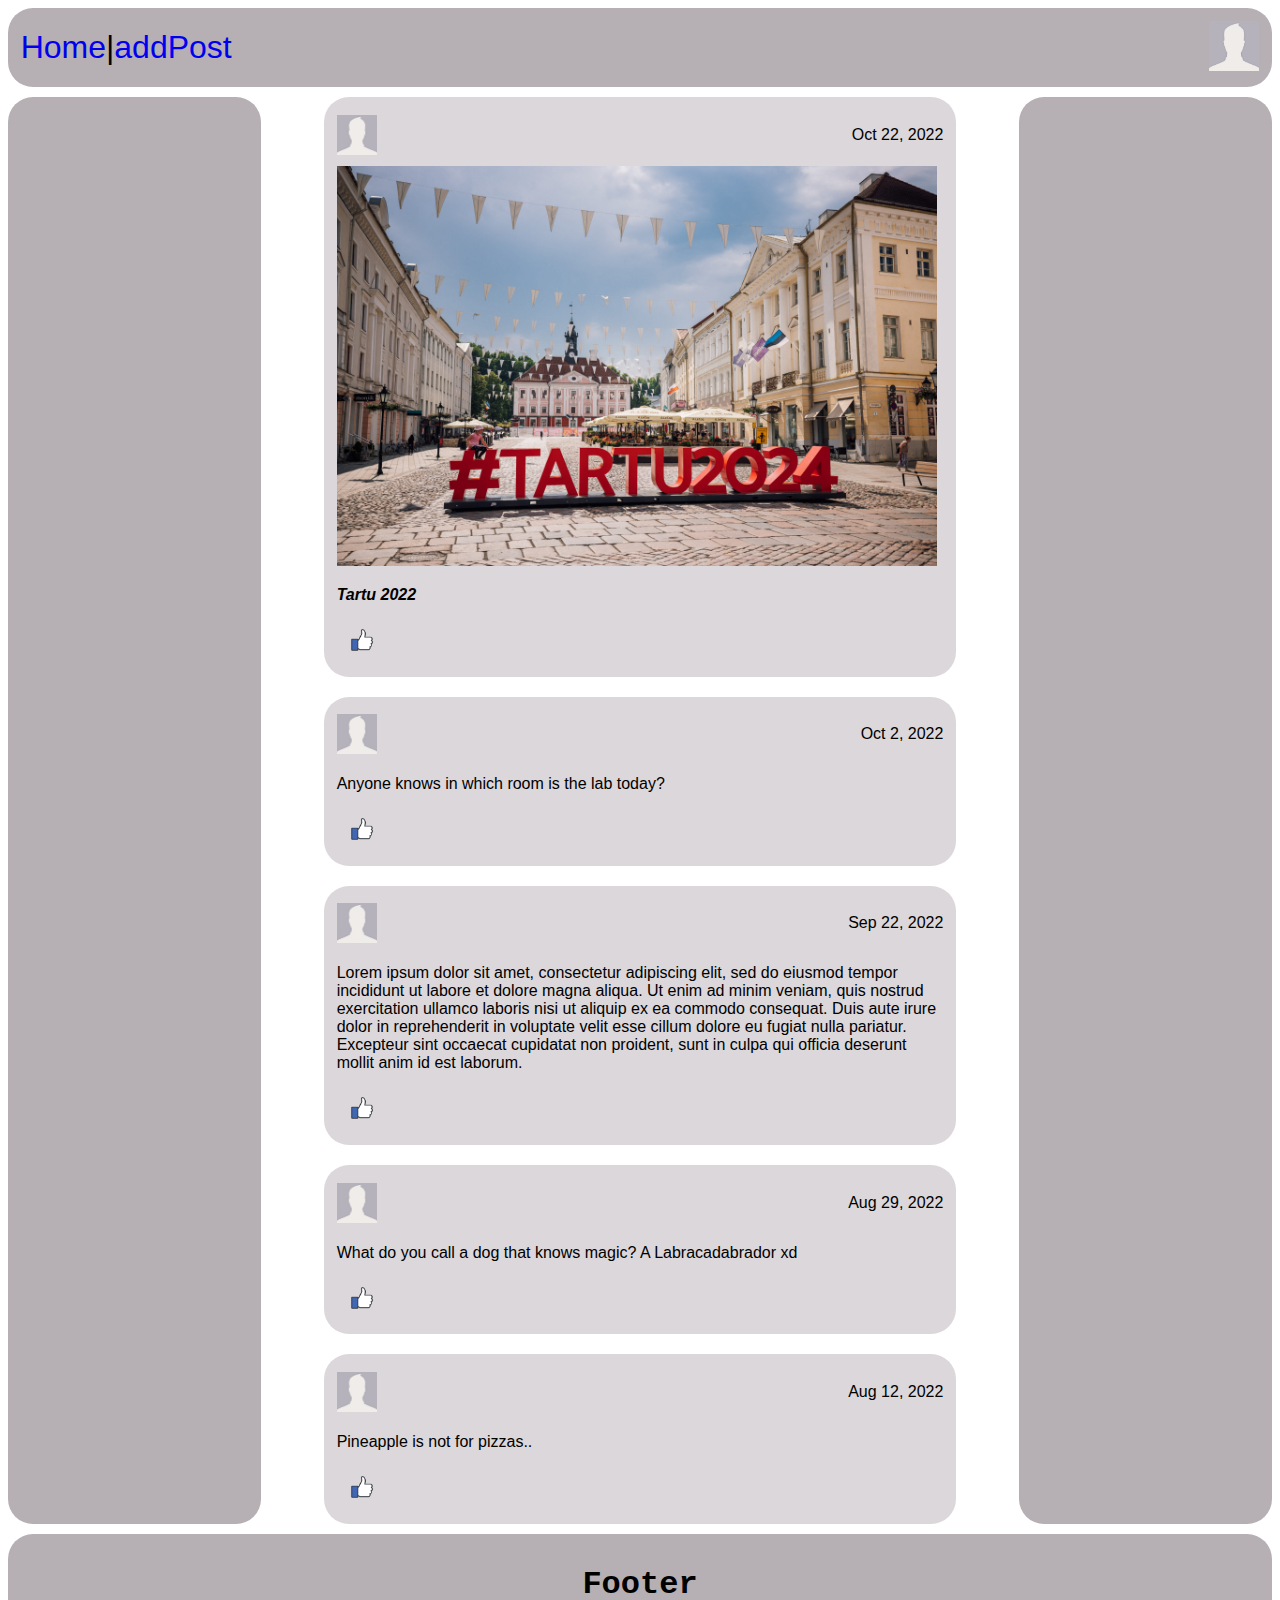
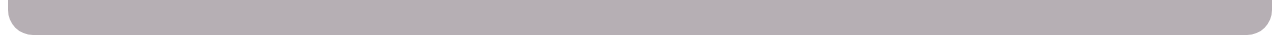
==== index.html @ aa156657 "Added an index.html file" ====
<!DOCTYPE html>
<html lang="en">
<head>
    <meta charset="UTF-8">
    <meta http-equiv="X-UA-Compatible" content="IE=edge">
    <meta name="viewport" content="width=device-width, initial-scale=1.0">
    <link rel="stylesheet" href="css/style.css">
    <title>Home</title>
</head>
<body>
    <div class="header">
        <div class="nav">
                <a href="index.html">Home</a> 
                <text>|</text>
                <a href="addpost.html">addPost</a>
        </div>
        <div class="pic">
            <img src="img/noprofilepic.jpg" width="50" height="50" alt="My picture">
        </div>

    </div>
    <section>
        <div class ="flexsection">
            <div class="sidebar">
            </div>
            <div class="posts">
                <div class="post">
                    <div class="postheader">
                        <img src="img/noprofilepic.jpg" width="40" height="40" alt="no profile pic">
                        <p>Oct 22, 2022</p>
                    </div>
                    <img src="img/tartu.jpg" alt="Tartu2024" width="600" height="400">
                    <p>Tartu 2022</p>
                    <div class="postfooter">
                        <img src="img/like.png" width="50" height="40" alt="likepilt">
                    </div>
                </div>
                <div class="post">
                    <div class="postheader">
                        <img src="img/noprofilepic.jpg" width="40" height="40" alt="no profile pic">
                        <p>Oct 2, 2022</p>
                    </div>
                    <p>Anyone knows in which room is the lab today?</p>
                    <div class="postfooter">
                        <img src="img/like.png" width="50" height="40" alt="likepilt">
                    </div>
                </div>
                <div class="post">
                    <div class="postheader">
                        <img src="img/noprofilepic.jpg" width="40" height="40" alt="no profile pic">
                        <p>Sep 22, 2022</p>
                    </div>
                    <p>Lorem ipsum dolor sit amet, consectetur adipiscing elit, sed do eiusmod tempor incididunt ut labore et dolore magna aliqua. Ut enim ad minim veniam, quis nostrud exercitation ullamco laboris nisi ut aliquip ex ea commodo consequat. Duis aute irure dolor in reprehenderit in voluptate velit esse cillum dolore eu fugiat nulla pariatur. Excepteur sint occaecat cupidatat non proident, sunt in culpa qui officia deserunt mollit anim id est laborum.</p>
                    <div class="postfooter">
                        <img src="img/like.png" width="50" height="40" alt="likepilt">
                    </div>
                </div>
                <div class="post">
                    <div class="postheader">
                        <img src="img/noprofilepic.jpg" width="40" height="40" alt="no profile pic">
                        <p>Aug 29, 2022</p>
                    </div>
                    <p>What do you call a dog that knows magic? A Labracadabrador xd</p>
                    <div class="postfooter">
                        <img src="img/like.png" width="50" height="40" alt="likepilt">
                    </div>
                </div>
                <div class="post">
                    <div class="postheader">
                        <img src="img/noprofilepic.jpg" width="40" height="40" alt="no profile pic">
                        <p>Aug 12, 2022</p>
                    </div>
                    <p>Pineapple is not for pizzas..</p>
                    <div class="postfooter">
                        <img src="img/like.png" width="50" height="40" alt="no profile pic">
                    </div>
                </div>
            </div>
            <div class="sidebar">
            </div>
        </div>
    </section>
    <footer class="footer">
        <p id="footer">Footer</p>
    </footer>
</body>
</html>
---- css/style.css ----
*{
    font-family: Helvetica;
    box-sizing: border-box;
  }
.nav a{
    text-decoration: none;
}
.nav a:visited{
    color: black;
}
a:hover{
    background-color: #dbd7da;
}
section{
    margin-top: 10px;
}
.nav{
    display:flex;
    align-items: center;
    height: max-content;
    font-size: 2em;
}
.header {
    overflow: auto;
    padding: 1%;
    display: flex;
    justify-content: space-between;
    align-items: center;
    background-color: #b6afb4;
    border-radius: 25px;
    width: 100%; 
}
div.sidebar{
    width: 20%;
    background-color: #b6afb4;
    border-radius: 25px;
}
div.posts{
    flex-wrap: nowrap;
    width: 50%;
    display: flex;
    flex-direction: column;
    gap: 20px;
    justify-content: space-evenly;
}
div.post{
    overflow:auto;
    border-radius: 25px;
    background-color: #dbd7da;
    padding: 2%;
}
.postheader{
    display: flex;
    justify-content: space-between;
    margin-bottom: 1%;
    align-items: center;
}
.flexsection{
    display: flex;
    width: 100%;
    flex-wrap: nowrap;
    justify-content: space-between;
}
.post > img + p{
    font-weight: bold;
}
.post > img ~ p{
    font-style: italic;
}
.footer{
    margin-top: 10px;
    border-radius: 25px;
    display: flex;
    width: 100%;
    justify-content: center;
    align-items: center;
    background-color: #b6afb4;
}
.footer > p{
    font-size: 2em;
}
#footer{
    font-family: 'Courier New', Courier, monospace;
    font-weight: bold;
}
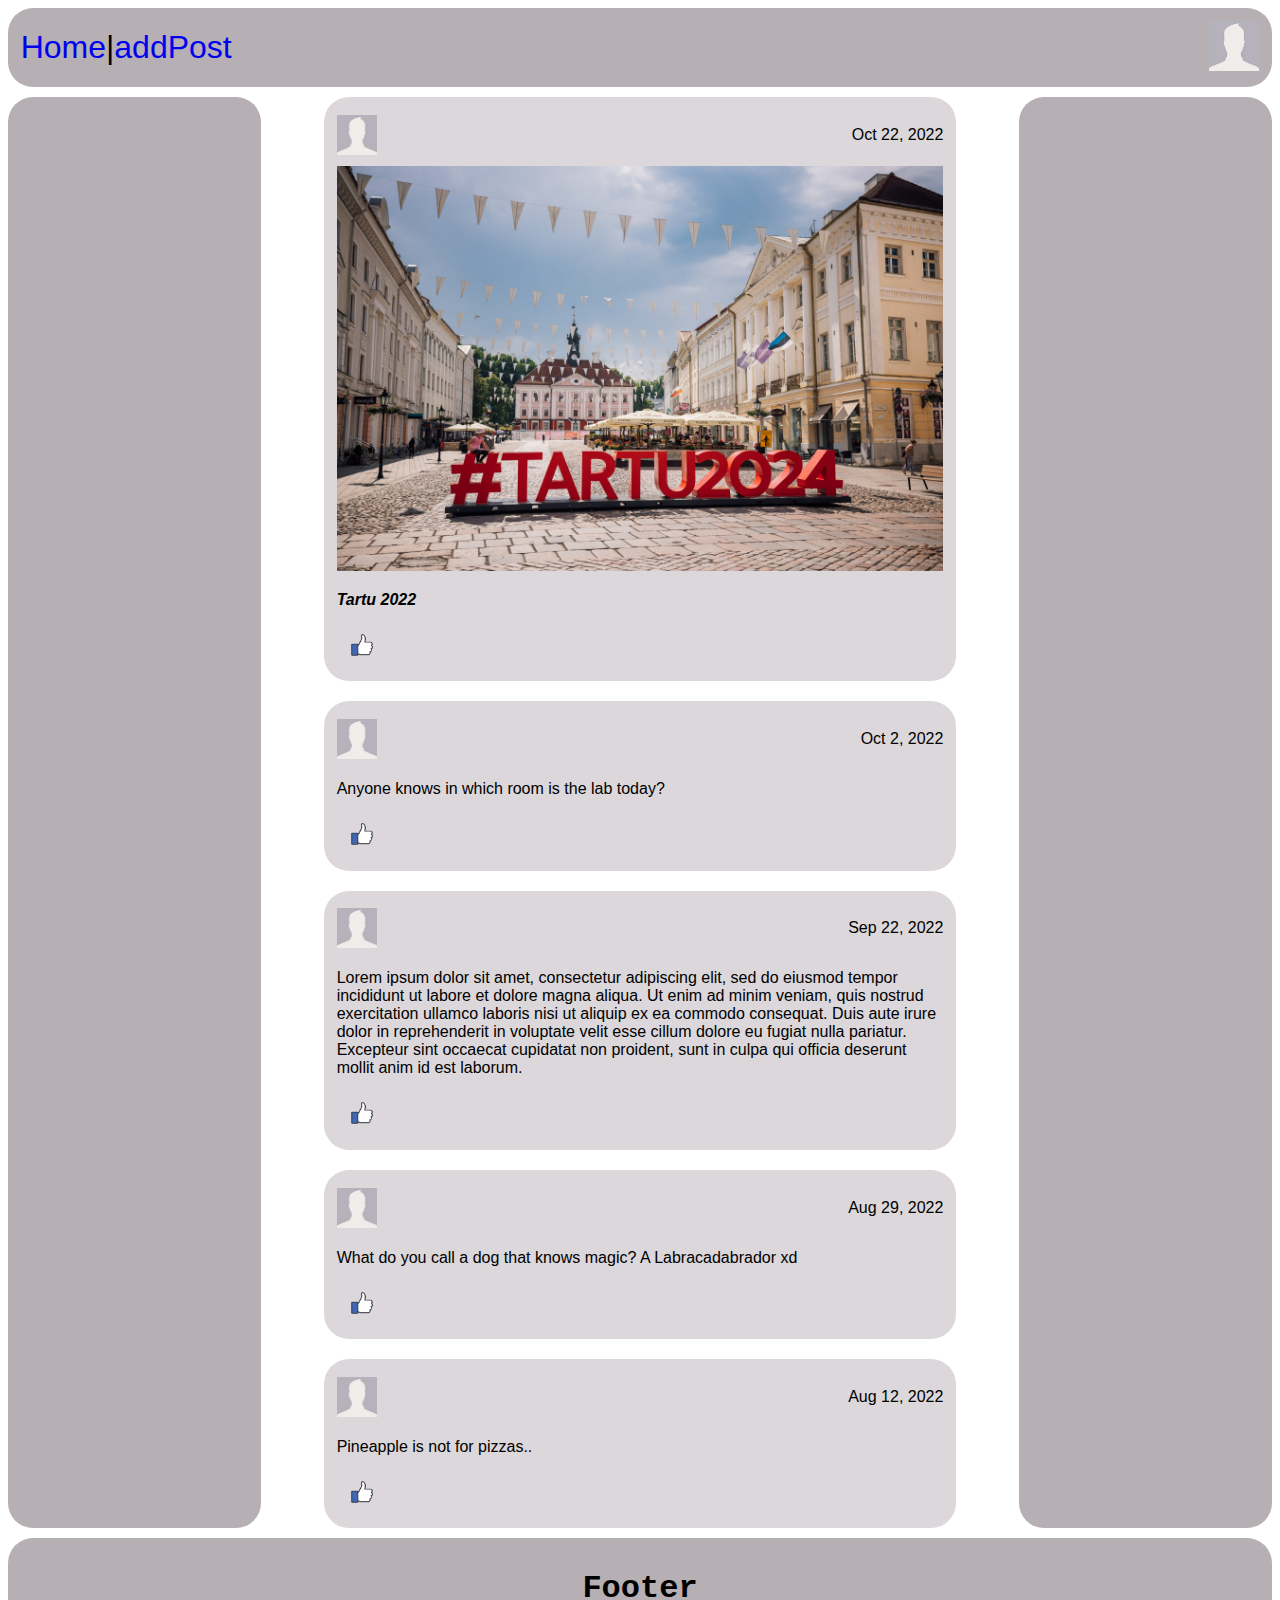
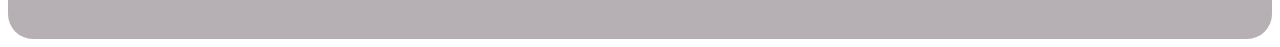
==== commit 7df84dd5: "Changed resizing on the main page" ====
--- a/index.html
+++ b/index.html
@@ -29,7 +29,7 @@
                         <img src="img/noprofilepic.jpg" width="40" height="40" alt="no profile pic">
                         <p>Oct 22, 2022</p>
                     </div>
-                    <img src="img/tartu.jpg" alt="Tartu2024" width="600" height="400">
+                    <img src="img/tartu.jpg" alt="Tartu2024" width="100%" height="auto">
                     <p>Tartu 2022</p>
                     <div class="postfooter">
                         <img src="img/like.png" width="50" height="40" alt="likepilt">
--- a/css/style.css
+++ b/css/style.css
@@ -35,6 +35,7 @@
     background-color: #b6afb4;
     border-radius: 25px;
 }
+
 div.posts{
     flex-wrap: nowrap;
     width: 50%;
@@ -42,6 +43,8 @@
     flex-direction: column;
     gap: 20px;
     justify-content: space-evenly;
+    margin-left: 5%;
+    margin-right: 5%;
 }
 div.post{
     overflow:auto;
@@ -59,7 +62,7 @@
     display: flex;
     width: 100%;
     flex-wrap: nowrap;
-    justify-content: space-between;
+    justify-content: center;
 }
 .post > img + p{
     font-weight: bold;
@@ -82,4 +85,14 @@
 #footer{
     font-family: 'Courier New', Courier, monospace;
     font-weight: bold;
+}
+
+@media (max-width: 800px) {
+    .sidebar {
+        display: none;
+    }
+
+    div.posts {
+        width: 85%;
+    }
 }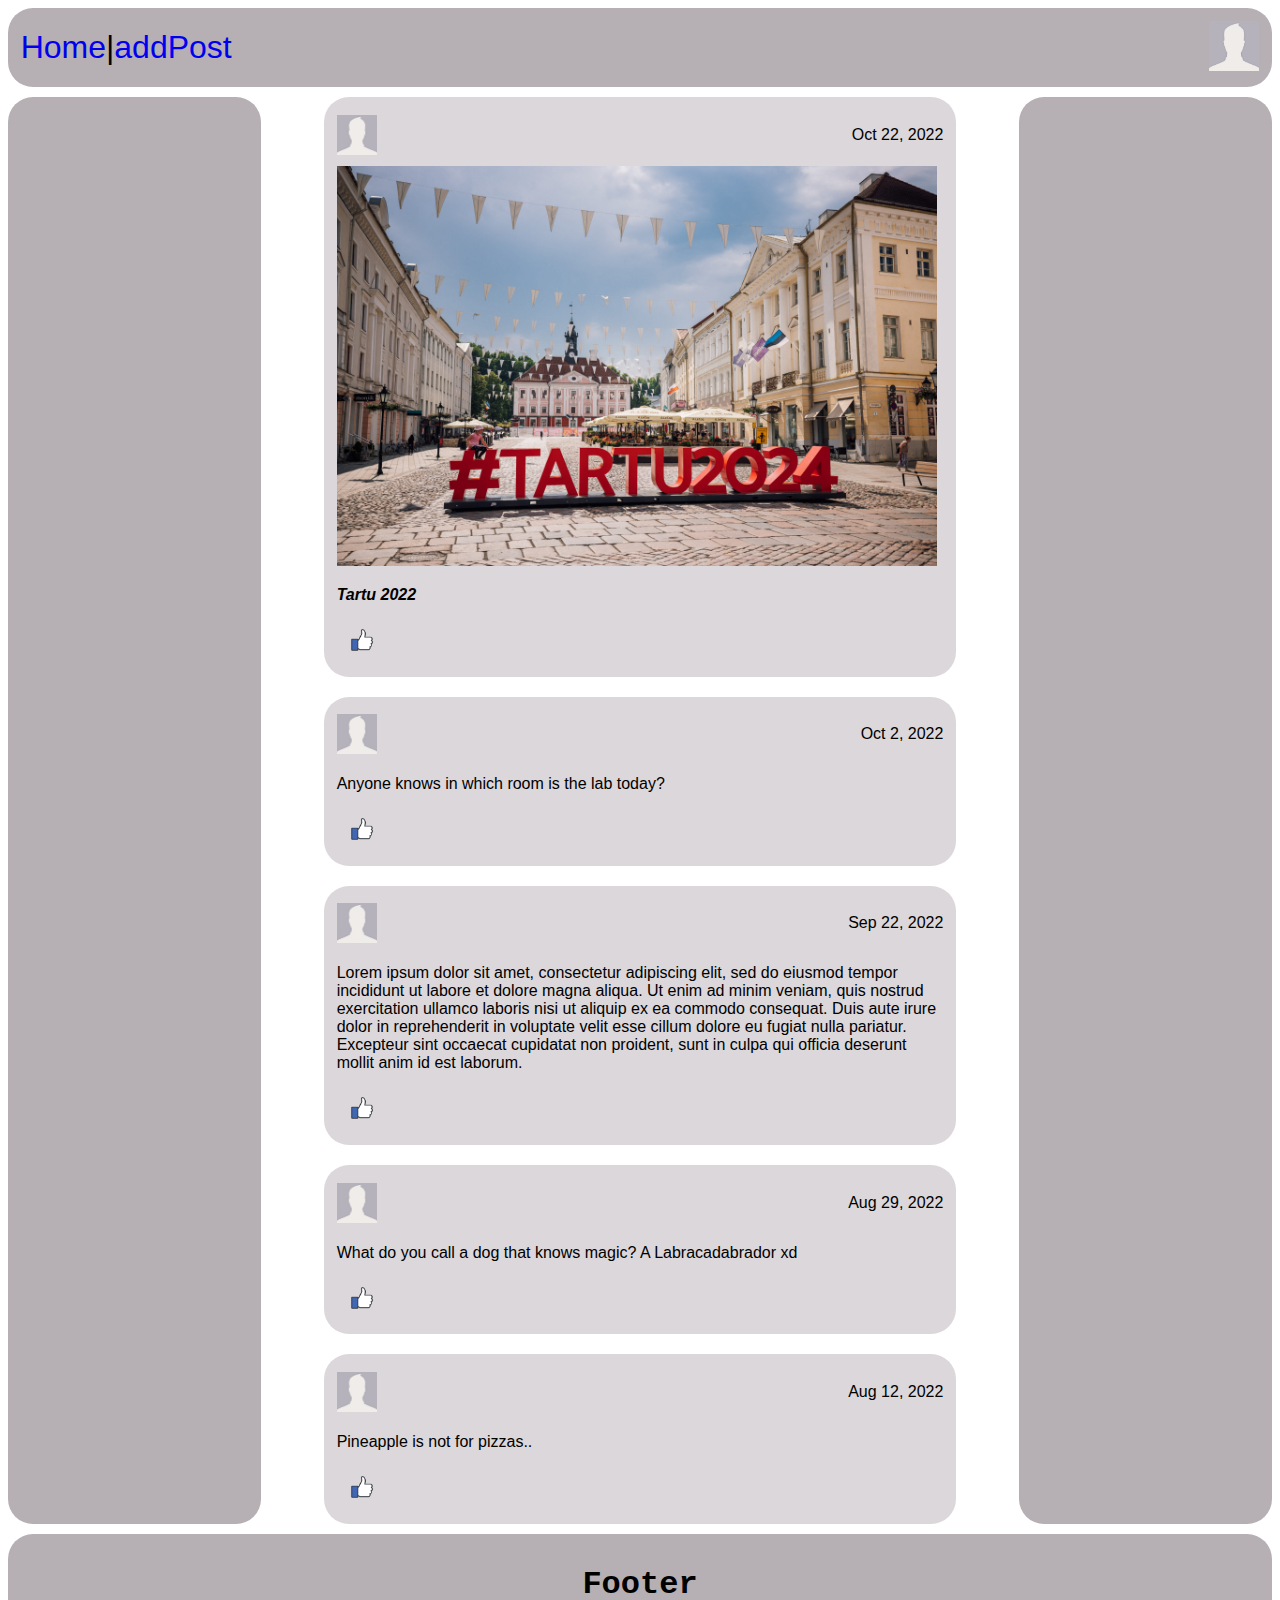
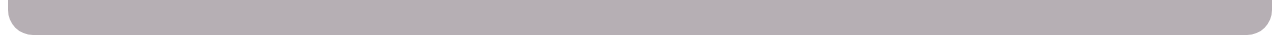
==== commit f8d3a001: "refactor into new directories, json mustand??" ====
--- a/index.html
+++ b/index.html
@@ -4,7 +4,7 @@
     <meta charset="UTF-8">
     <meta http-equiv="X-UA-Compatible" content="IE=edge">
     <meta name="viewport" content="width=device-width, initial-scale=1.0">
-    <link rel="stylesheet" href="css/style.css">
+    <link rel="stylesheet" href="res/css/style.css">
     <title>Home</title>
 </head>
 <body>
@@ -15,7 +15,7 @@
                 <a href="addpost.html">addPost</a>
         </div>
         <div class="pic">
-            <img src="img/noprofilepic.jpg" width="50" height="50" alt="My picture">
+            <img src="res/img/noprofilepic.jpg" width="50" height="50" alt="My picture">
         </div>
 
     </div>
@@ -26,53 +26,53 @@
             <div class="posts">
                 <div class="post">
                     <div class="postheader">
-                        <img src="img/noprofilepic.jpg" width="40" height="40" alt="no profile pic">
+                        <img src="res/img/noprofilepic.jpg" width="40" height="40" alt="no profile pic">
                         <p>Oct 22, 2022</p>
                     </div>
-                    <img src="img/tartu.jpg" alt="Tartu2024" width="100%" height="auto">
+                    <img src="res/img/tartu.jpg" alt="Tartu2024" width="600" height="400">
                     <p>Tartu 2022</p>
                     <div class="postfooter">
-                        <img src="img/like.png" width="50" height="40" alt="likepilt">
+                        <img src="res/img/like.png" width="50" height="40" alt="likepilt">
                     </div>
                 </div>
                 <div class="post">
                     <div class="postheader">
-                        <img src="img/noprofilepic.jpg" width="40" height="40" alt="no profile pic">
+                        <img src="res/img/noprofilepic.jpg" width="40" height="40" alt="no profile pic">
                         <p>Oct 2, 2022</p>
                     </div>
                     <p>Anyone knows in which room is the lab today?</p>
                     <div class="postfooter">
-                        <img src="img/like.png" width="50" height="40" alt="likepilt">
+                        <img src="res/img/like.png" width="50" height="40" alt="likepilt">
                     </div>
                 </div>
                 <div class="post">
                     <div class="postheader">
-                        <img src="img/noprofilepic.jpg" width="40" height="40" alt="no profile pic">
+                        <img src="res/img/noprofilepic.jpg" width="40" height="40" alt="no profile pic">
                         <p>Sep 22, 2022</p>
                     </div>
                     <p>Lorem ipsum dolor sit amet, consectetur adipiscing elit, sed do eiusmod tempor incididunt ut labore et dolore magna aliqua. Ut enim ad minim veniam, quis nostrud exercitation ullamco laboris nisi ut aliquip ex ea commodo consequat. Duis aute irure dolor in reprehenderit in voluptate velit esse cillum dolore eu fugiat nulla pariatur. Excepteur sint occaecat cupidatat non proident, sunt in culpa qui officia deserunt mollit anim id est laborum.</p>
                     <div class="postfooter">
-                        <img src="img/like.png" width="50" height="40" alt="likepilt">
+                        <img src="res/img/like.png" width="50" height="40" alt="likepilt">
                     </div>
                 </div>
                 <div class="post">
                     <div class="postheader">
-                        <img src="img/noprofilepic.jpg" width="40" height="40" alt="no profile pic">
+                        <img src="res/img/noprofilepic.jpg" width="40" height="40" alt="no profile pic">
                         <p>Aug 29, 2022</p>
                     </div>
                     <p>What do you call a dog that knows magic? A Labracadabrador xd</p>
                     <div class="postfooter">
-                        <img src="img/like.png" width="50" height="40" alt="likepilt">
+                        <img src="res/img/like.png" width="50" height="40" alt="likepilt">
                     </div>
                 </div>
                 <div class="post">
                     <div class="postheader">
-                        <img src="img/noprofilepic.jpg" width="40" height="40" alt="no profile pic">
+                        <img src="res/img/noprofilepic.jpg" width="40" height="40" alt="no profile pic">
                         <p>Aug 12, 2022</p>
                     </div>
                     <p>Pineapple is not for pizzas..</p>
                     <div class="postfooter">
-                        <img src="img/like.png" width="50" height="40" alt="no profile pic">
+                        <img src="res/img/like.png" width="50" height="40" alt="no profile pic">
                     </div>
                 </div>
             </div>
--- a/res/css/style.css
+++ b/res/css/style.css
@@ -0,0 +1,85 @@
+*{
+    font-family: Helvetica;
+    box-sizing: border-box;
+  }
+.nav a{
+    text-decoration: none;
+}
+.nav a:visited{
+    color: black;
+}
+a:hover{
+    background-color: #dbd7da;
+}
+section{
+    margin-top: 10px;
+}
+.nav{
+    display:flex;
+    align-items: center;
+    height: max-content;
+    font-size: 2em;
+}
+.header {
+    overflow: auto;
+    padding: 1%;
+    display: flex;
+    justify-content: space-between;
+    align-items: center;
+    background-color: #b6afb4;
+    border-radius: 25px;
+    width: 100%; 
+}
+div.sidebar{
+    width: 20%;
+    background-color: #b6afb4;
+    border-radius: 25px;
+}
+div.posts{
+    flex-wrap: nowrap;
+    width: 50%;
+    display: flex;
+    flex-direction: column;
+    gap: 20px;
+    justify-content: space-evenly;
+}
+div.post{
+    overflow:auto;
+    border-radius: 25px;
+    background-color: #dbd7da;
+    padding: 2%;
+}
+.postheader{
+    display: flex;
+    justify-content: space-between;
+    margin-bottom: 1%;
+    align-items: center;
+}
+.flexsection{
+    display: flex;
+    width: 100%;
+    flex-wrap: nowrap;
+    justify-content: space-between;
+}
+.post > img + p{
+    font-weight: bold;
+}
+.post > img ~ p{
+    font-style: italic;
+}
+.footer{
+    margin-top: 10px;
+    border-radius: 25px;
+    display: flex;
+    width: 100%;
+    justify-content: center;
+    align-items: center;
+    background-color: #b6afb4;
+}
+.footer > p{
+    font-size: 2em;
+}
+#footer{
+    font-family: 'Courier New', Courier, monospace;
+    font-weight: bold;
+}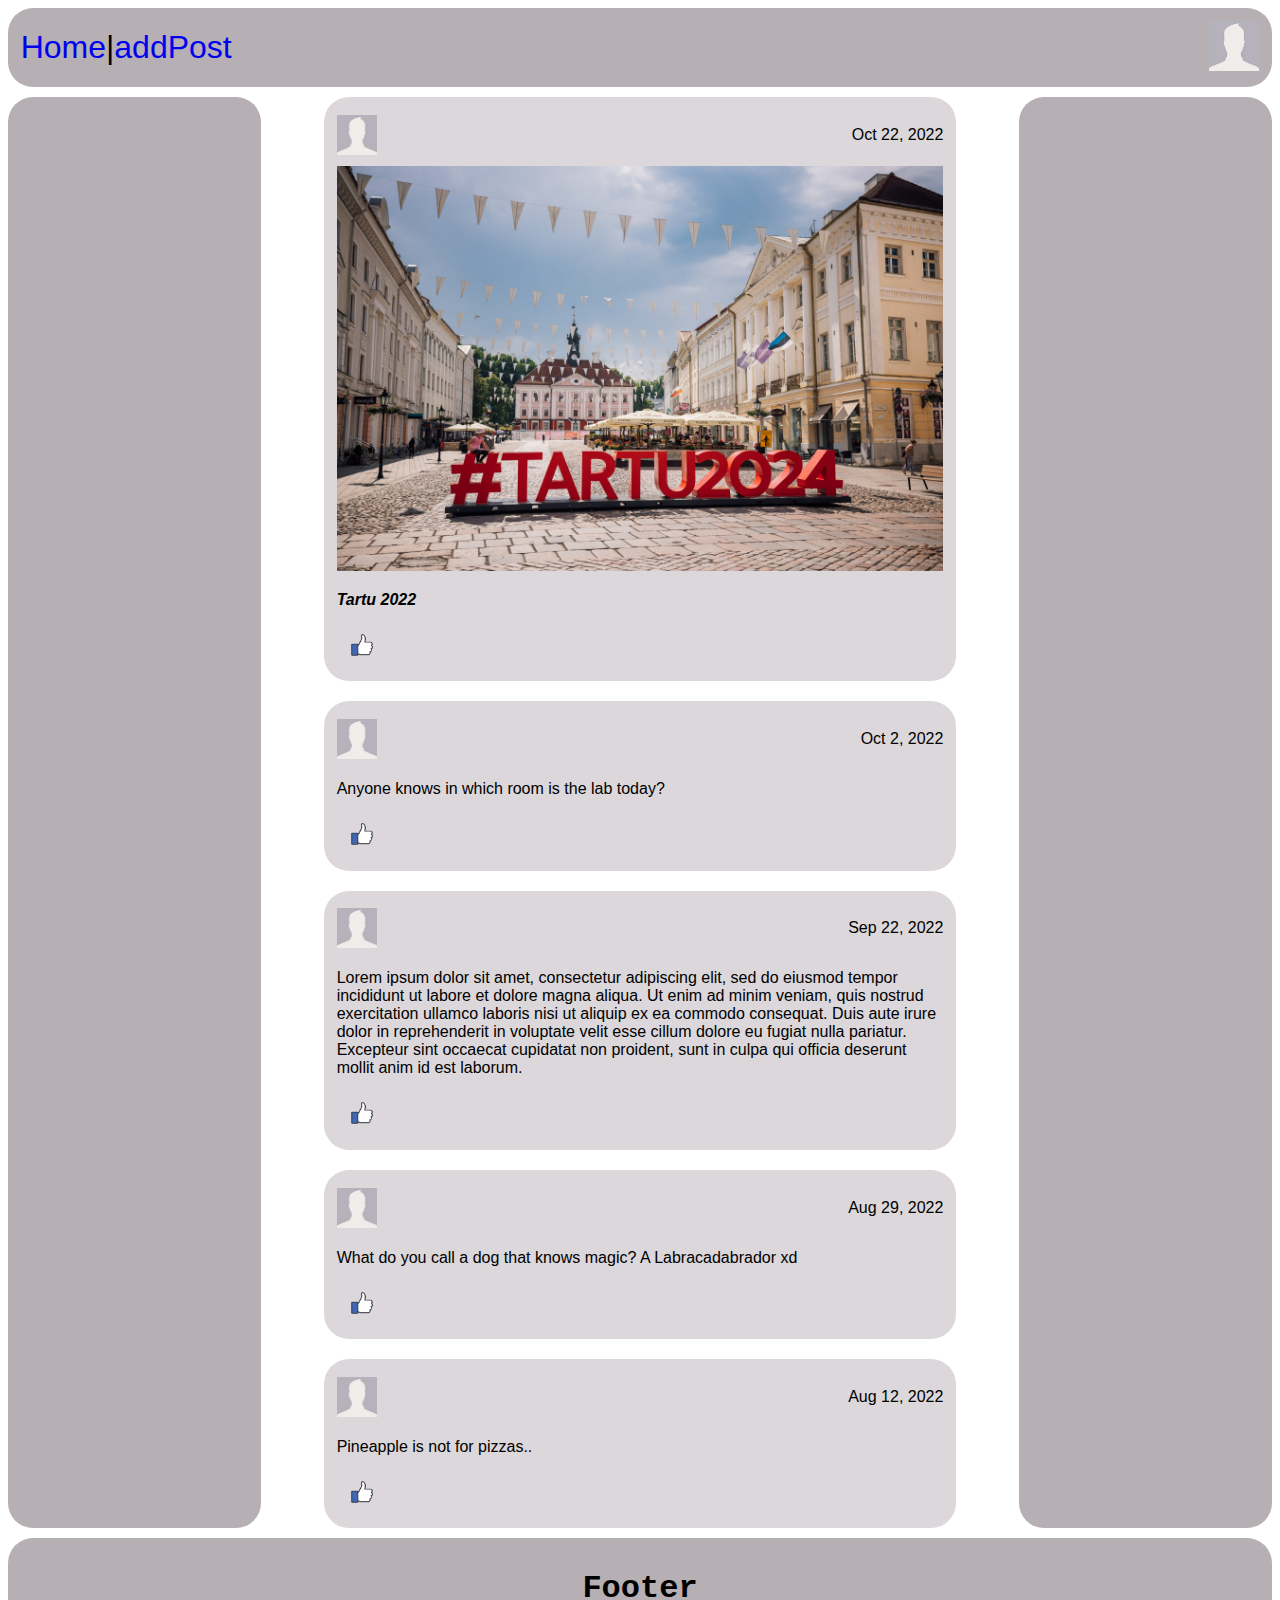
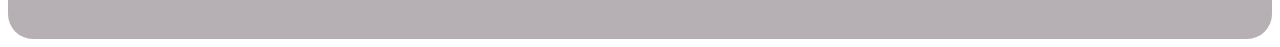
==== commit b7ad9469: "Merge branch 'Norman'" ====
--- a/index.html
+++ b/index.html
@@ -4,7 +4,7 @@
     <meta charset="UTF-8">
     <meta http-equiv="X-UA-Compatible" content="IE=edge">
     <meta name="viewport" content="width=device-width, initial-scale=1.0">
-    <link rel="stylesheet" href="res/css/style.css">
+    <link rel="stylesheet" href="css/style.css">
     <title>Home</title>
 </head>
 <body>
@@ -15,7 +15,7 @@
                 <a href="addpost.html">addPost</a>
         </div>
         <div class="pic">
-            <img src="res/img/noprofilepic.jpg" width="50" height="50" alt="My picture">
+            <img src="img/noprofilepic.jpg" width="50" height="50" alt="My picture">
         </div>
 
     </div>
@@ -26,53 +26,53 @@
             <div class="posts">
                 <div class="post">
                     <div class="postheader">
-                        <img src="res/img/noprofilepic.jpg" width="40" height="40" alt="no profile pic">
+                        <img src="img/noprofilepic.jpg" width="40" height="40" alt="no profile pic">
                         <p>Oct 22, 2022</p>
                     </div>
-                    <img src="res/img/tartu.jpg" alt="Tartu2024" width="600" height="400">
+                    <img src="res/img/tartu.jpg" alt="Tartu2024" width="100%" height="auto">
                     <p>Tartu 2022</p>
                     <div class="postfooter">
-                        <img src="res/img/like.png" width="50" height="40" alt="likepilt">
+                        <img src="img/like.png" width="50" height="40" alt="likepilt">
                     </div>
                 </div>
                 <div class="post">
                     <div class="postheader">
-                        <img src="res/img/noprofilepic.jpg" width="40" height="40" alt="no profile pic">
+                        <img src="img/noprofilepic.jpg" width="40" height="40" alt="no profile pic">
                         <p>Oct 2, 2022</p>
                     </div>
                     <p>Anyone knows in which room is the lab today?</p>
                     <div class="postfooter">
-                        <img src="res/img/like.png" width="50" height="40" alt="likepilt">
+                        <img src="img/like.png" width="50" height="40" alt="likepilt">
                     </div>
                 </div>
                 <div class="post">
                     <div class="postheader">
-                        <img src="res/img/noprofilepic.jpg" width="40" height="40" alt="no profile pic">
+                        <img src="img/noprofilepic.jpg" width="40" height="40" alt="no profile pic">
                         <p>Sep 22, 2022</p>
                     </div>
                     <p>Lorem ipsum dolor sit amet, consectetur adipiscing elit, sed do eiusmod tempor incididunt ut labore et dolore magna aliqua. Ut enim ad minim veniam, quis nostrud exercitation ullamco laboris nisi ut aliquip ex ea commodo consequat. Duis aute irure dolor in reprehenderit in voluptate velit esse cillum dolore eu fugiat nulla pariatur. Excepteur sint occaecat cupidatat non proident, sunt in culpa qui officia deserunt mollit anim id est laborum.</p>
                     <div class="postfooter">
-                        <img src="res/img/like.png" width="50" height="40" alt="likepilt">
+                        <img src="img/like.png" width="50" height="40" alt="likepilt">
                     </div>
                 </div>
                 <div class="post">
                     <div class="postheader">
-                        <img src="res/img/noprofilepic.jpg" width="40" height="40" alt="no profile pic">
+                        <img src="img/noprofilepic.jpg" width="40" height="40" alt="no profile pic">
                         <p>Aug 29, 2022</p>
                     </div>
                     <p>What do you call a dog that knows magic? A Labracadabrador xd</p>
                     <div class="postfooter">
-                        <img src="res/img/like.png" width="50" height="40" alt="likepilt">
+                        <img src="img/like.png" width="50" height="40" alt="likepilt">
                     </div>
                 </div>
                 <div class="post">
                     <div class="postheader">
-                        <img src="res/img/noprofilepic.jpg" width="40" height="40" alt="no profile pic">
+                        <img src="img/noprofilepic.jpg" width="40" height="40" alt="no profile pic">
                         <p>Aug 12, 2022</p>
                     </div>
                     <p>Pineapple is not for pizzas..</p>
                     <div class="postfooter">
-                        <img src="res/img/like.png" width="50" height="40" alt="no profile pic">
+                        <img src="img/like.png" width="50" height="40" alt="no profile pic">
                     </div>
                 </div>
             </div>
--- a/css/style.css
+++ b/css/style.css
@@ -0,0 +1,98 @@
+*{
+    font-family: Helvetica;
+    box-sizing: border-box;
+  }
+.nav a{
+    text-decoration: none;
+}
+.nav a:visited{
+    color: black;
+}
+a:hover{
+    background-color: #dbd7da;
+}
+section{
+    margin-top: 10px;
+}
+.nav{
+    display:flex;
+    align-items: center;
+    height: max-content;
+    font-size: 2em;
+}
+.header {
+    overflow: auto;
+    padding: 1%;
+    display: flex;
+    justify-content: space-between;
+    align-items: center;
+    background-color: #b6afb4;
+    border-radius: 25px;
+    width: 100%; 
+}
+div.sidebar{
+    width: 20%;
+    background-color: #b6afb4;
+    border-radius: 25px;
+}
+
+div.posts{
+    flex-wrap: nowrap;
+    width: 50%;
+    display: flex;
+    flex-direction: column;
+    gap: 20px;
+    justify-content: space-evenly;
+    margin-left: 5%;
+    margin-right: 5%;
+}
+div.post{
+    overflow:auto;
+    border-radius: 25px;
+    background-color: #dbd7da;
+    padding: 2%;
+}
+.postheader{
+    display: flex;
+    justify-content: space-between;
+    margin-bottom: 1%;
+    align-items: center;
+}
+.flexsection{
+    display: flex;
+    width: 100%;
+    flex-wrap: nowrap;
+    justify-content: center;
+}
+.post > img + p{
+    font-weight: bold;
+}
+.post > img ~ p{
+    font-style: italic;
+}
+.footer{
+    margin-top: 10px;
+    border-radius: 25px;
+    display: flex;
+    width: 100%;
+    justify-content: center;
+    align-items: center;
+    background-color: #b6afb4;
+}
+.footer > p{
+    font-size: 2em;
+}
+#footer{
+    font-family: 'Courier New', Courier, monospace;
+    font-weight: bold;
+}
+
+@media (max-width: 800px) {
+    .sidebar {
+        display: none;
+    }
+
+    div.posts {
+        width: 85%;
+    }
+}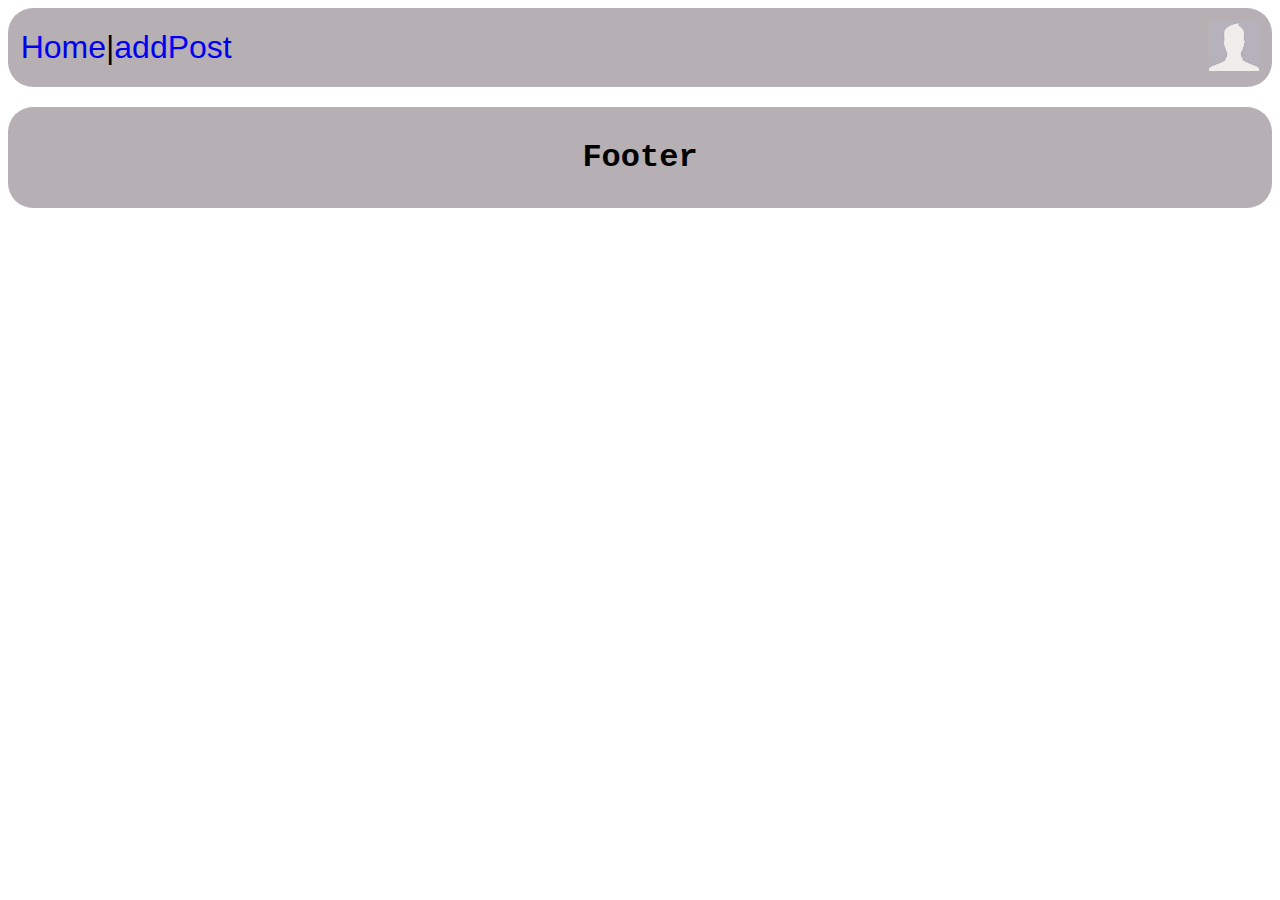
==== commit 9778edbf: "Generating posts from json" ====
--- a/index.html
+++ b/index.html
@@ -4,7 +4,8 @@
     <meta charset="UTF-8">
     <meta http-equiv="X-UA-Compatible" content="IE=edge">
     <meta name="viewport" content="width=device-width, initial-scale=1.0">
-    <link rel="stylesheet" href="css/style.css">
+    <link rel="stylesheet" href="res/css/style.css">
+    <script type="text/javascript" src="src/js/script.js"></script>
     <title>Home</title>
 </head>
 <body>
@@ -15,7 +16,7 @@
                 <a href="addpost.html">addPost</a>
         </div>
         <div class="pic">
-            <img src="img/noprofilepic.jpg" width="50" height="50" alt="My picture">
+            <img src="res/img/noprofilepic.jpg" width="50" height="50" alt="My picture">
         </div>
 
     </div>
@@ -24,57 +25,7 @@
             <div class="sidebar">
             </div>
             <div class="posts">
-                <div class="post">
-                    <div class="postheader">
-                        <img src="img/noprofilepic.jpg" width="40" height="40" alt="no profile pic">
-                        <p>Oct 22, 2022</p>
-                    </div>
-                    <img src="res/img/tartu.jpg" alt="Tartu2024" width="100%" height="auto">
-                    <p>Tartu 2022</p>
-                    <div class="postfooter">
-                        <img src="img/like.png" width="50" height="40" alt="likepilt">
-                    </div>
-                </div>
-                <div class="post">
-                    <div class="postheader">
-                        <img src="img/noprofilepic.jpg" width="40" height="40" alt="no profile pic">
-                        <p>Oct 2, 2022</p>
-                    </div>
-                    <p>Anyone knows in which room is the lab today?</p>
-                    <div class="postfooter">
-                        <img src="img/like.png" width="50" height="40" alt="likepilt">
-                    </div>
-                </div>
-                <div class="post">
-                    <div class="postheader">
-                        <img src="img/noprofilepic.jpg" width="40" height="40" alt="no profile pic">
-                        <p>Sep 22, 2022</p>
-                    </div>
-                    <p>Lorem ipsum dolor sit amet, consectetur adipiscing elit, sed do eiusmod tempor incididunt ut labore et dolore magna aliqua. Ut enim ad minim veniam, quis nostrud exercitation ullamco laboris nisi ut aliquip ex ea commodo consequat. Duis aute irure dolor in reprehenderit in voluptate velit esse cillum dolore eu fugiat nulla pariatur. Excepteur sint occaecat cupidatat non proident, sunt in culpa qui officia deserunt mollit anim id est laborum.</p>
-                    <div class="postfooter">
-                        <img src="img/like.png" width="50" height="40" alt="likepilt">
-                    </div>
-                </div>
-                <div class="post">
-                    <div class="postheader">
-                        <img src="img/noprofilepic.jpg" width="40" height="40" alt="no profile pic">
-                        <p>Aug 29, 2022</p>
-                    </div>
-                    <p>What do you call a dog that knows magic? A Labracadabrador xd</p>
-                    <div class="postfooter">
-                        <img src="img/like.png" width="50" height="40" alt="likepilt">
-                    </div>
-                </div>
-                <div class="post">
-                    <div class="postheader">
-                        <img src="img/noprofilepic.jpg" width="40" height="40" alt="no profile pic">
-                        <p>Aug 12, 2022</p>
-                    </div>
-                    <p>Pineapple is not for pizzas..</p>
-                    <div class="postfooter">
-                        <img src="img/like.png" width="50" height="40" alt="no profile pic">
-                    </div>
-                </div>
+
             </div>
             <div class="sidebar">
             </div>
--- a/res/css/style.css
+++ b/res/css/style.css
@@ -0,0 +1,98 @@
+*{
+    font-family: Helvetica;
+    box-sizing: border-box;
+  }
+.nav a{
+    text-decoration: none;
+}
+.nav a:visited{
+    color: black;
+}
+a:hover{
+    background-color: #dbd7da;
+}
+section{
+    margin-top: 10px;
+}
+.nav{
+    display:flex;
+    align-items: center;
+    height: max-content;
+    font-size: 2em;
+}
+.header {
+    overflow: auto;
+    padding: 1%;
+    display: flex;
+    justify-content: space-between;
+    align-items: center;
+    background-color: #b6afb4;
+    border-radius: 25px;
+    width: 100%; 
+}
+div.sidebar{
+    width: 20%;
+    background-color: #b6afb4;
+    border-radius: 25px;
+}
+
+div.posts{
+    flex-wrap: nowrap;
+    width: 50%;
+    display: flex;
+    flex-direction: column;
+    gap: 20px;
+    justify-content: space-evenly;
+    margin-left: 5%;
+    margin-right: 5%;
+}
+div.post{
+    overflow:auto;
+    border-radius: 25px;
+    background-color: #dbd7da;
+    padding: 2%;
+}
+.postheader{
+    display: flex;
+    justify-content: space-between;
+    margin-bottom: 1%;
+    align-items: center;
+}
+.flexsection{
+    display: flex;
+    width: 100%;
+    flex-wrap: nowrap;
+    justify-content: center;
+}
+.post > img + p{
+    font-weight: bold;
+}
+.post > img ~ p{
+    font-style: italic;
+}
+.footer{
+    margin-top: 10px;
+    border-radius: 25px;
+    display: flex;
+    width: 100%;
+    justify-content: center;
+    align-items: center;
+    background-color: #b6afb4;
+}
+.footer > p{
+    font-size: 2em;
+}
+#footer{
+    font-family: 'Courier New', Courier, monospace;
+    font-weight: bold;
+}
+
+@media (max-width: 800px) {
+    .sidebar {
+        display: none;
+    }
+
+    div.posts {
+        width: 85%;
+    }
+}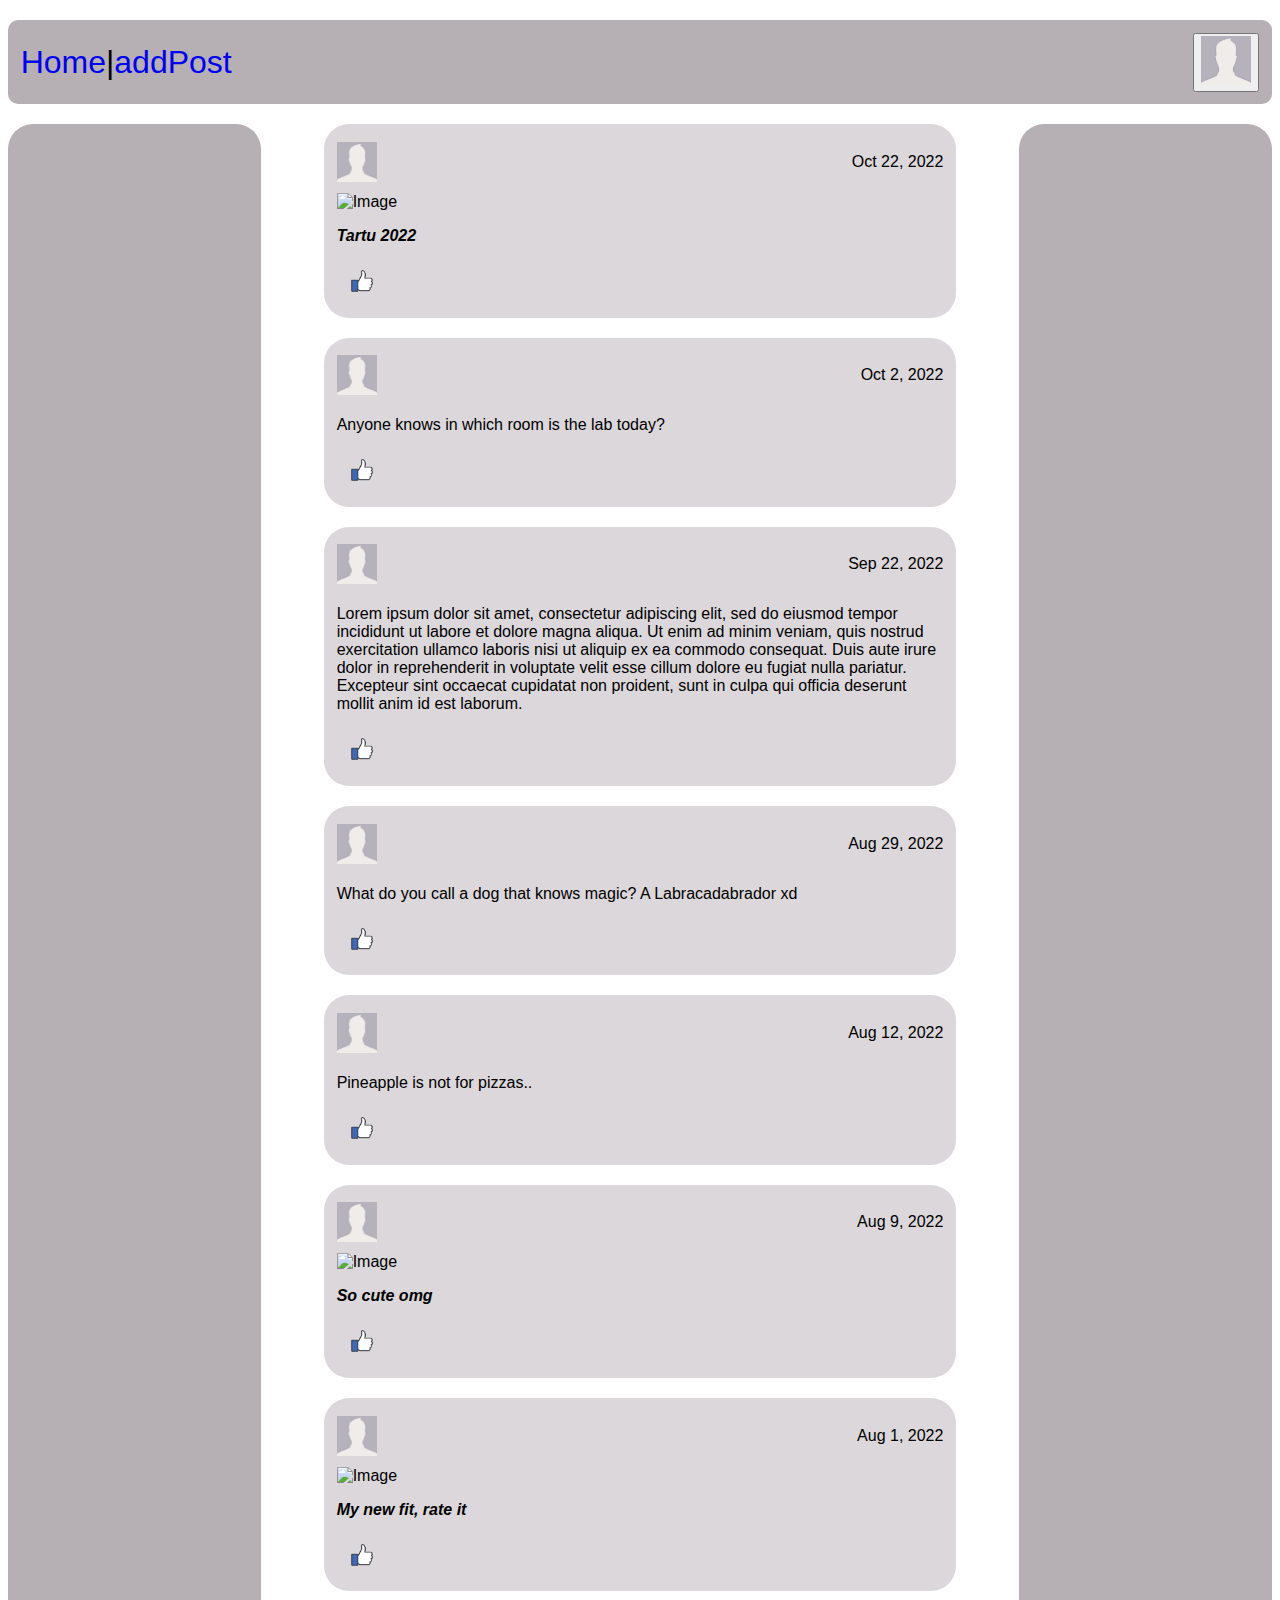
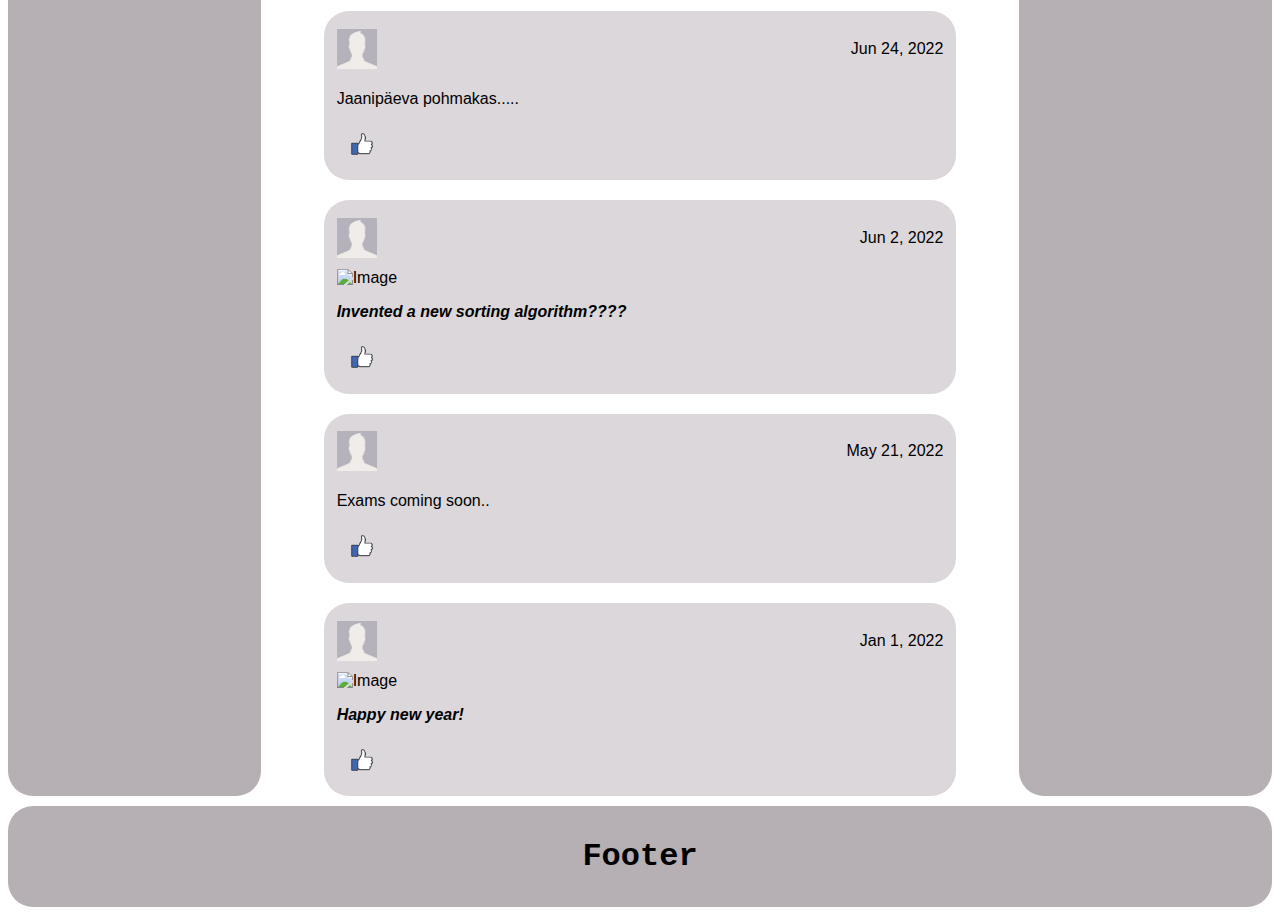
==== commit 0b1a4549: "Added a dropdown menu and grouped the .css files of the pages into one file called stylesheet.css" ====
--- a/index.html
+++ b/index.html
@@ -4,7 +4,7 @@
     <meta charset="UTF-8">
     <meta http-equiv="X-UA-Compatible" content="IE=edge">
     <meta name="viewport" content="width=device-width, initial-scale=1.0">
-    <link rel="stylesheet" href="res/css/style.css">
+    <link rel="stylesheet" href="res/css/stylesheet.css">
     <script type="text/javascript" src="src/js/script.js"></script>
     <title>Home</title>
 </head>
@@ -15,8 +15,13 @@
                 <text>|</text>
                 <a href="addpost.html">addPost</a>
         </div>
-        <div class="pic">
-            <img src="res/img/noprofilepic.jpg" width="50" height="50" alt="My picture">
+        <div class="dropdown">
+            <button id="drop" class="dropbtn" onclick="myFunction()"><img src="res/img/noprofilepic.jpg" height ="50" width="50" alt="My picture" /></button>
+            <div class="dropdown-content" id="myDropdown">
+                <a>John Doe</a>
+                <a>john.doe@ut.ee</a>
+                <a>logout</a>
+            </div>
         </div>
 
     </div>
--- a/res/css/stylesheet.css
+++ b/res/css/stylesheet.css
@@ -0,0 +1,290 @@
+*{
+    font-family: Helvetica;
+    box-sizing: border-box;
+}
+
+.nav a{
+    text-decoration: none;
+}
+
+.nav a:visited{
+    color: black;
+}
+
+a:hover{
+    background-color: #dbd7da !important;
+}
+
+.nav {
+    display:flex;
+    align-items: center;
+    height: max-content;
+    font-size: 2em;
+}
+
+.header {
+    overflow: auto;
+    padding: 1%;
+    display: flex;
+    justify-content: space-between;
+    align-items: center;
+    background-color: #b6afb4;
+    border-radius: 10px;
+    width: 100%; 
+    min-width: 250px;
+    margin-top: 20px;
+    margin-bottom: 20px;
+}
+
+.login {
+    display: flex;
+    justify-content: center;
+    align-items: center;
+}
+
+.loginBody {
+    width: 25%;
+    height: 50%;
+    background-color: #dbd7da;
+    margin-top: 50px;
+    border-radius: 10px;
+    display: flex;
+    flex-direction: column;
+    justify-content: center;
+    align-items: center;
+    padding: 18px 25px;
+    min-width: 300px;
+    gap: 8px;
+}
+
+.loginBody > a {
+    font-size: 15px;
+    color: rgb(36, 147, 184);
+    cursor: pointer;
+    letter-spacing: 1px;
+    text-decoration: none;
+    font-size: 17px;
+}
+
+.loginBody > p {
+    font-size: 17px;
+    font-weight: 400;
+    letter-spacing: 2px;
+}
+
+.welcome {
+    font-size: 22px !important;
+    font-weight: 600 !important;
+    margin-bottom: 15px;
+    margin-top: 0px;
+}
+
+.orText {
+    margin-top: 3px;
+    margin-bottom: 0px;
+}
+
+.orText ~ p {
+    margin-top: 3px;
+    margin-bottom: 7px;
+}
+
+.fields {
+    display: flex;
+    flex-direction: column;
+    align-items: center;
+    gap: 10px;
+}
+
+.textfield {
+    margin: 0px;
+    font-size: 14px;
+    padding: 5px 0px 5px 8px;
+    border-radius: 3px;
+    width: 100%;
+    border: none;
+    color: grey;
+    letter-spacing: 1px;
+}
+
+input#loginButton {
+    font-size: 17px;
+    display: flex;
+    justify-content: center;
+    width: 80px;
+    height: 30px;
+    background-color: rgb(24, 67, 130);
+    color: white;
+    border-radius: 3px;
+    text-decoration: none;
+    letter-spacing: 1px;
+}
+
+#loginButton:hover {
+    cursor: pointer;
+}
+
+.fields + a {
+    margin-top: 10px;
+    font-size: 15px;
+}
+
+.addPost {
+
+    margin-top: 5%;
+    box-sizing: content-box;
+    background-color: #b6afb4;
+    padding: 10px;
+    border-radius: 10px;
+    display: flex;
+    justify-content: center;
+    flex-direction: column;
+
+}
+
+.addPost div{
+    display: flex;
+    padding: 10px;
+    gap: 10px;
+}
+
+div > label{
+    text-align: right;
+}
+
+textarea{
+    color: rgba(0, 0, 0, 0.47);
+    resize: None;
+}
+
+.button{
+    background-color: dimgray;
+    border-radius: 0;
+    color: white;
+    text-align: center;
+    padding: 2px 10px;
+}
+#chooseFile{
+    width: 60%;
+    font-size: 16px;
+}
+
+#createPost{
+
+    display: flex;
+    justify-content: center;
+    margin: 15% 25% 5% 25% ;
+    box-sizing: content-box;
+    text-decoration: None;
+
+
+}
+
+main{
+    display: flex;
+    justify-content: center;
+
+}
+div + a{
+    background-color: rgb(24, 67, 130)!important; ;
+}
+.header ~ main{
+    letter-spacing: 1px;
+}
+
+section{
+    margin-top: 10px;
+}
+
+div.sidebar{
+    width: 20%;
+    background-color: #b6afb4;
+    border-radius: 25px;
+}
+
+div.posts{
+    flex-wrap: nowrap;
+    width: 50%;
+    display: flex;
+    flex-direction: column;
+    gap: 20px;
+    justify-content: space-evenly;
+    margin-left: 5%;
+    margin-right: 5%;
+}
+div.post{
+    overflow:auto;
+    border-radius: 25px;
+    background-color: #dbd7da;
+    padding: 2%;
+}
+
+.postheader{
+    display: flex;
+    justify-content: space-between;
+    margin-bottom: 1%;
+    align-items: center;
+}
+.flexsection{
+    display: flex;
+    width: 100%;
+    flex-wrap: nowrap;
+    justify-content: center;
+}
+
+.post > img + p{
+    font-weight: bold;
+}
+.post > img ~ p{
+    font-style: italic;
+}
+
+.footer{
+    margin-top: 10px;
+    border-radius: 25px;
+    display: flex;
+    width: 100%;
+    justify-content: center;
+    align-items: center;
+    background-color: #b6afb4;
+}
+.footer > p{
+    font-size: 2em;
+}
+#footer{
+    font-family: 'Courier New', Courier, monospace;
+    font-weight: bold;
+}
+
+@media (max-width: 800px) {
+    .sidebar {
+        display: none;
+    }
+
+    div.posts {
+        width: 85%;
+    }
+}
+.dropdown-content {
+    display: none;
+    position: absolute;
+    right: 0;
+    min-width: 160px;
+    box-shadow: 0px 8px 16px 0px rgba(0, 0, 0, 0.5);
+    z-index: 5;
+    background-color: #dbd7da;
+    border-radius: 10px;
+}
+
+.dropdown-content a {
+    color: black;
+    padding: 12px 16px;
+    text-decoration: none;
+    display: block;
+    justify-content: center;
+    align-items: center;
+}
+
+.show {
+    display: block;
+}